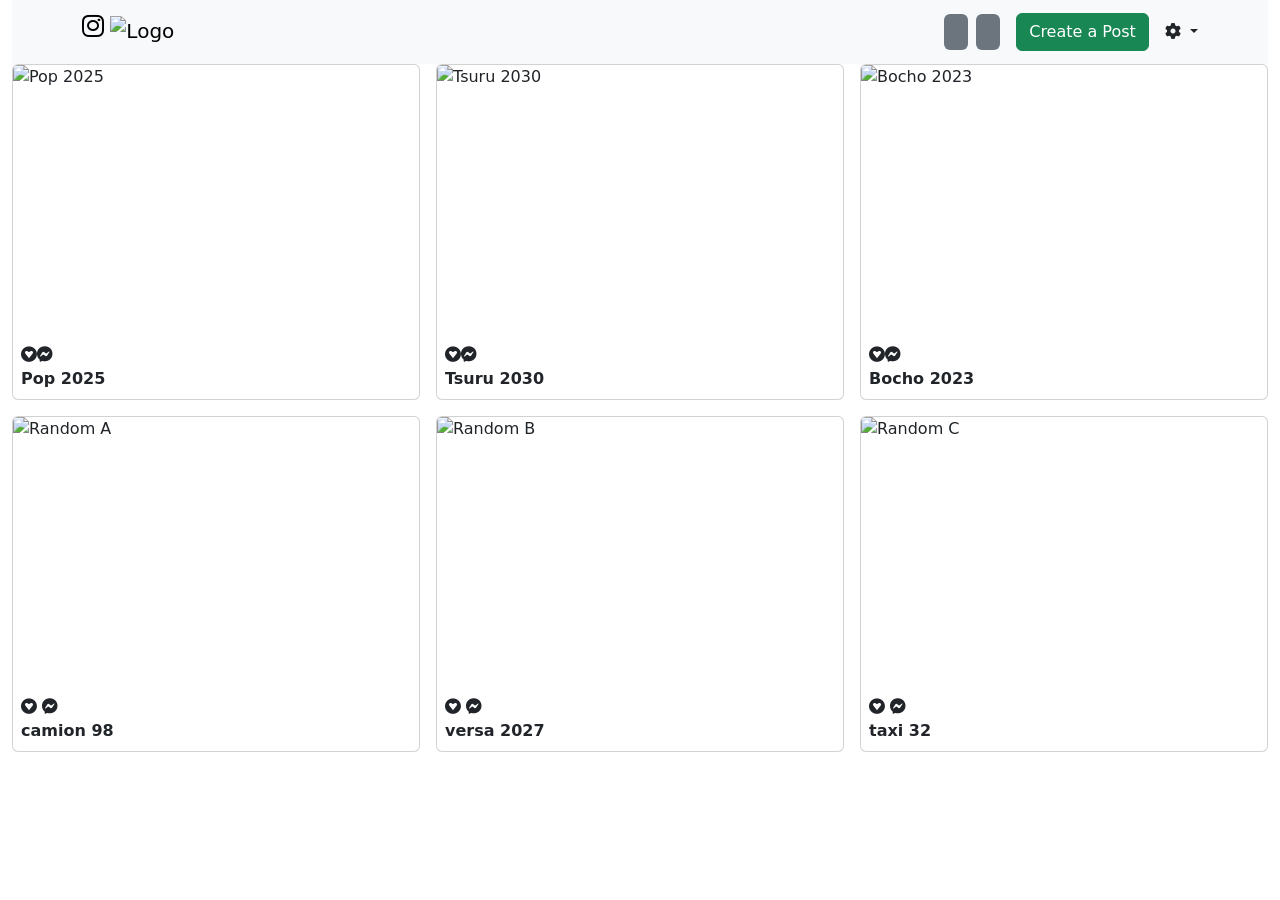
==== templates/index.html @ 4f73a998 "Primer commit" ====
<!DOCTYPE html>
<html lang="es">
<head>
  <meta charset="UTF-8">
  <title>Feed Instagram</title>
  <script src="https://cdn.jsdelivr.net/npm/bootstrap@5.3.0/dist/js/bootstrap.bundle.min.js"></script>
  <link rel="stylesheet" href="https://cdnjs.cloudflare.com/ajax/libs/font-awesome/6.5.0/css/all.min.css">
  <link href="https://cdn.jsdelivr.net/npm/bootstrap@5.3.0/dist/css/bootstrap.min.css" rel="stylesheet">
</head>
<body>

  <div class="container-fluid">

    <nav class="navbar navbar-expand-lg bg-light">
      <div class="container">
        <a class="navbar-brand" href="https://www.instagram.com" target="_blank">
          <i class="fa-brands fa-instagram" style="font-size:25px;"></i>
          <img src="https://encrypted-tbn0.gstatic.com/images?q=tbn:ANd9GcQ4jKAVNgwwCGBxuMlIQEeiCrNIZm2JA-D_-g&s"
               alt="Logo" width="100" height="35" class="d-inline-block align-text-top">
        </a>
        <div class="d-flex ms-auto gap-2">
          <button id="btn-list" class="btn btn-secondary text-muted border-0">
            <i class="fa-solid fa-"></i>
          </button>
          <button id="btn-grid" class="btn btn-secondary text-muted border-0">
            <i class="fa-solid fa-"></i>
          </button>
        </div>
        <button class="btn btn-success ms-3">Create a Post</button>
        <li class="nav-item dropdown list-unstyled ms-3">
          <a class="nav-link dropdown-toggle text-gray" href="#" data-bs-toggle="dropdown">
            <i class="fas fa-cog"></i>
          </a>
          <ul class="dropdown-menu">
            <li><a class="dropdown-item" href="#">Perfil</a></li>
            <li><a class="dropdown-item" href="#">Accesibilidad</a></li>
            <li><a class="dropdown-item" href="#">Privacidad</a></li>
            <li><hr class="dropdown-divider"></li>
            <li><a class="dropdown-item text-danger" href="#">Salir</a></li>
          </ul>
        </li>
      </div>
    </nav>

    <div id="feed" class="row row-cols-1 row-cols-md-3 g-3 justify-content-center">
      
      <div class="col">
        <div class="card">
          <img src="https://acnews.blob.core.windows.net/imgnews/medium/NAZ_7b7be715764f4381b9ee2cf228461f0c.webp"
               class="card-img-top" style="height:270px;object-fit:cover;" alt="Pop 2025">
          <div class="card-body p-2"><i class="fa-brands fa-gratipay"></i><i class="fa-brands fa-facebook-messenger"></i><div><strong>Pop 2025</strong></div></div>
        </div>
      </div>
      <div class="col">
        <div class="card">
          <img src="https://www.pgp.com.mx/cdn/shop/articles/2020_CHEVROLET_CAMARO_SS_COUPE_2SS01.jpg?v=1707851742"
               class="card-img-top" style="height:270px;object-fit:cover;" alt="Tsuru 2030">
          <div class="card-body p-2"><i class="fa-brands fa-gratipay"></i><i class="fa-brands fa-facebook-messenger"></i><div><strong> Tsuru 2030</strong></div></div>
        </div>
      </div>
      <div class="col">
        <div class="card">
          <img src="https://s3-us-west-2.amazonaws.com/my-car-mexico/modelos/e31699df/Dodge-Challenger-2022-1.webp"
               class="card-img-top" style="height:270px;object-fit:cover;" alt="Bocho 2023">
          <div class="card-body p-2"><i class="fa-brands fa-gratipay"></i><i class="fa-brands fa-facebook-messenger"></i><div><strong> Bocho 2023</strong></div></div>
        </div>
      </div>
      
      
      
<div class="col extra">
  <div class="card">
    <img
      src="https://img.remediosdigitales.com/276ee8/db2019al01148_large/450_1000.jpg"
      class="card-img-top"
      style="height:270px;object-fit:cover;"
      alt="Random A">
    <div class="card-body p-2">
      <i class="fa-brands fa-gratipay"></i>
      <i class="fa-brands fa-facebook-messenger"></i>
      <div><strong>camion 98</strong></div>
    </div>
  </div>
</div>

<div class="col extra">
  <div class="card">
    <img
      src="https://www.purosautos.com/wp-content/uploads/2016/11/huayra.jpg"
      class="card-img-top"
      style="height:270px;object-fit:cover;"
      alt="Random B">
    <div class="card-body p-2">
      <i class="fa-brands fa-gratipay"></i>
      <i class="fa-brands fa-facebook-messenger"></i>
    <div>  <strong>versa 2027</strong></div>
    </div>
  </div>
</div>

<div class="col extra">
  <div class="card">
    <img
      src="https://s1.ppllstatics.com/hoy/www/multimedia/201603/11/media/Cupra_17.jpg"
      class="card-img-top"
      style="height:270px;object-fit:cover;"
      alt="Random C">
    <div class="card-body p-2">
      <i class="fa-brands fa-gratipay"></i>
      <i class="fa-brands fa-facebook-messenger"></i>
    <div>  <strong>taxi 32</strong></div>
    </div>
  </div>
</div>

      </div>
    </div>
 

  </div>
  <script>
    const feed    = document.getElementById('feed');
    const btnGrid = document.getElementById('btn-grid');
    const btnList = document.getElementById('btn-list');
    const extras  = document.querySelectorAll('.extra');

    btnList.addEventListener('click', () => {
      feed.classList.replace('row-cols-md-3','row-cols-1');
      extras.forEach(e => e.classList.remove('d-none'));
    });

    btnGrid.addEventListener('click', () => {
      feed.classList.replace('row-cols-1','row-cols-md-3');
      extras.forEach(e => e.classList.add('d-none'));
    });
  </script>

</body>
</html>
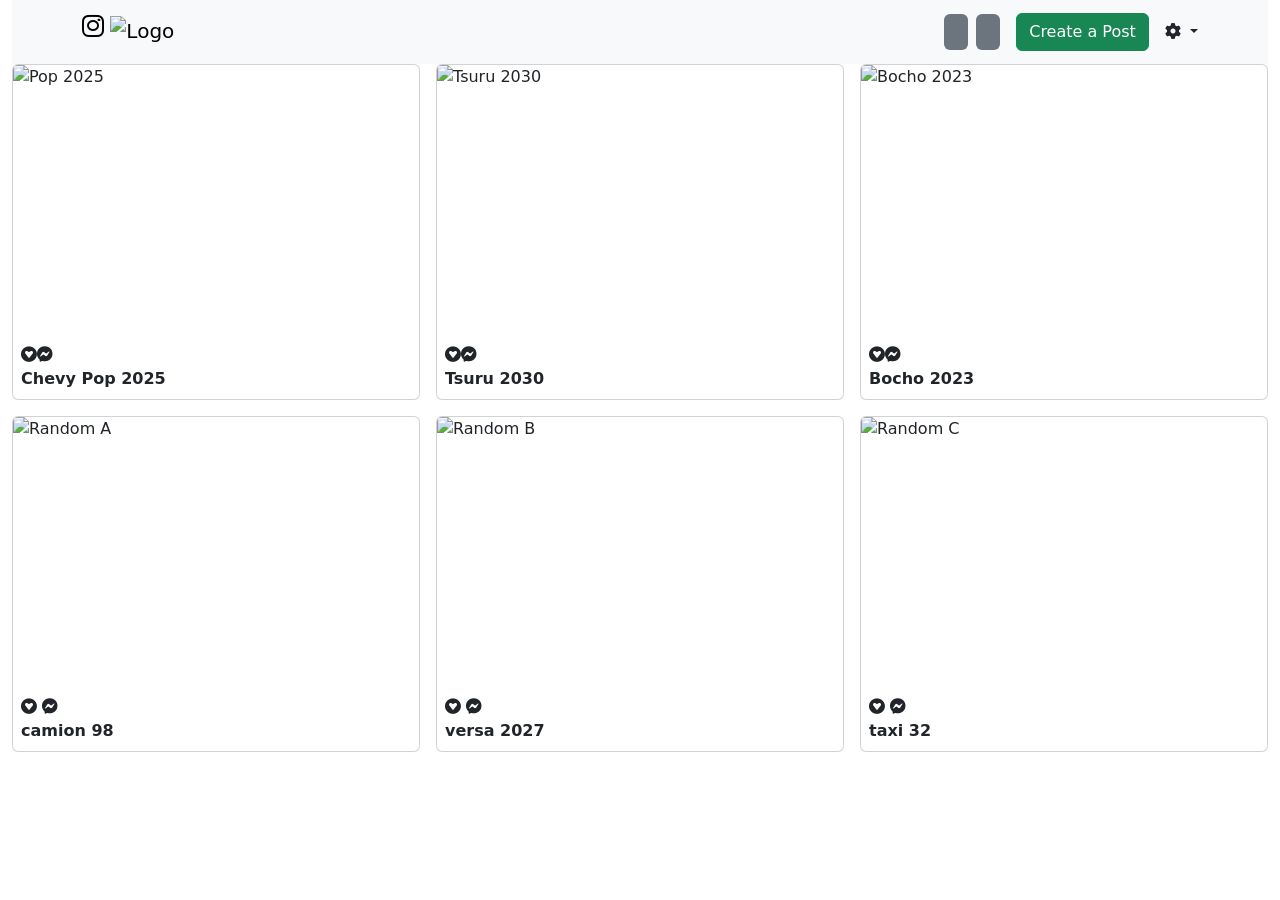
==== commit 4c8e5e66: "Primer commit" ====
--- a/templates/index.html
+++ b/templates/index.html
@@ -48,7 +48,7 @@
         <div class="card">
           <img src="https://acnews.blob.core.windows.net/imgnews/medium/NAZ_7b7be715764f4381b9ee2cf228461f0c.webp"
                class="card-img-top" style="height:270px;object-fit:cover;" alt="Pop 2025">
-          <div class="card-body p-2"><i class="fa-brands fa-gratipay"></i><i class="fa-brands fa-facebook-messenger"></i><div><strong>Pop 2025</strong></div></div>
+          <div class="card-body p-2"><i class="fa-brands fa-gratipay"></i><i class="fa-brands fa-facebook-messenger"></i><div><strong>Chevy Pop 2025</strong></div></div>
         </div>
       </div>
       <div class="col">
